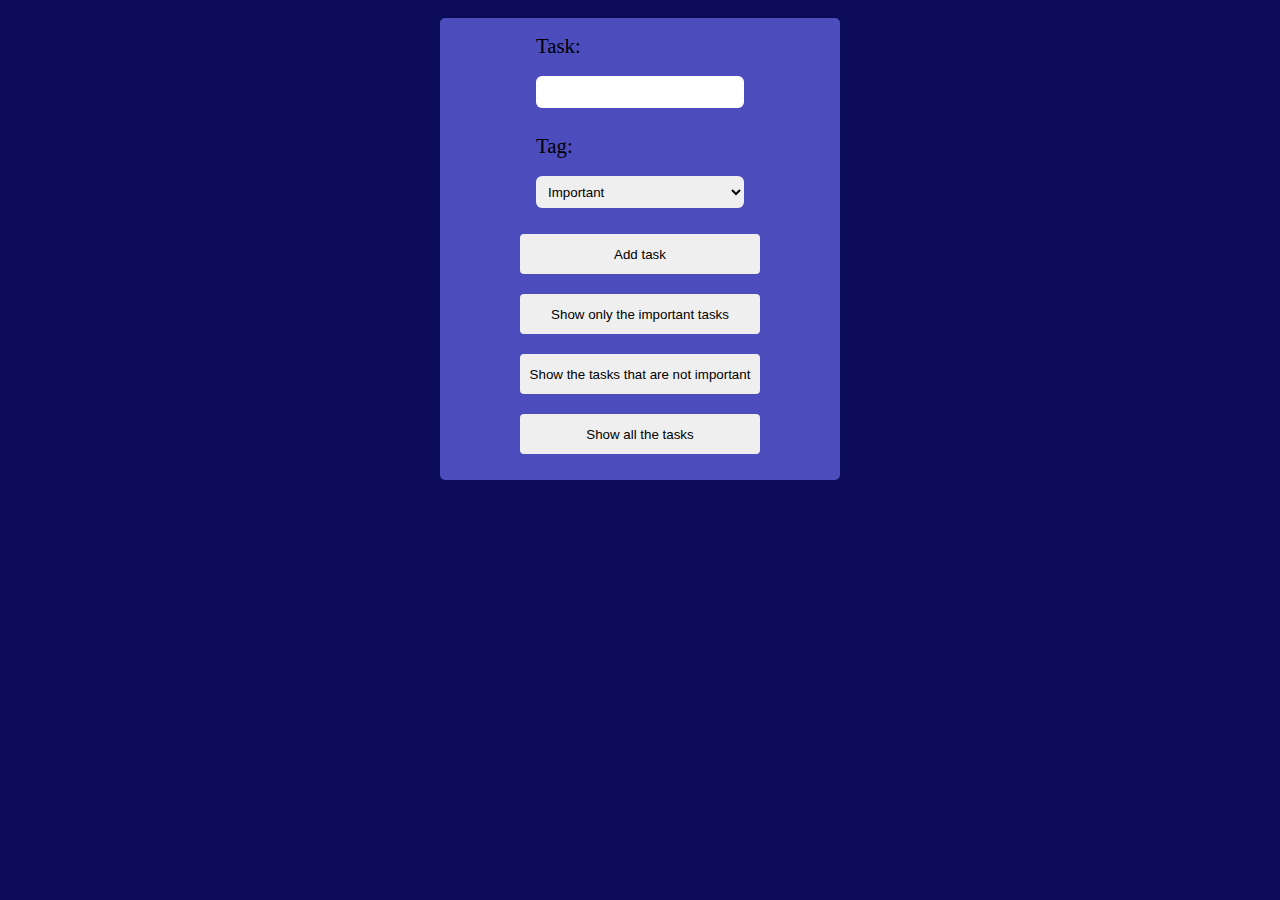
==== Exercise3/index.html @ 4a06e754 "done" ====
<!DOCTYPE html>
<html lang="en">
<head>
    <meta charset="UTF-8">
    <meta name="viewport" content="width=device-width, initial-scale=1.0">
    <title>Exercise2</title>
    <link rel="stylesheet" href="style.css">
</head>
<body>
    <div class="container">
        <nav class="subContainer">
            <div class="inputBlock">
                <span>Task:</span><br>
                <input class="inputText" type="text">
            </div>
            <div class="seleteBlock">
                <span>Tag:</span><br>
                <select class="selectOption" name="Select" id="">
                    <option value="Important">Important</option>
                    <option value="UnImportant">UnImportant</option>
                </select>
            </div>
            <button class="btn">Add task</button>
            <button class="showImportant">Show only the important tasks</button>
            <button class="showNotImportant">Show the tasks that are not important</button>
            <button class="ShowAllTasks">Show all the tasks</button>

        </nav>
    </div>
    <script src="js.js"></script>
</body>
</html>
---- Exercise3/style.css ----
*{
    margin: 0;
    padding: 0;
    box-sizing: border-box;
}
.container{
    height: 100vh;
    width: 100vw;
    display: flex;
    justify-content: center;
    background-color:rgb(11, 11, 88);
}
.subContainer{
    background-color: rgb(76, 76, 189);
    width: 25rem;
    border-radius: 5px;
    display: flex;
    flex-direction: column;
    align-items: center;
    gap: 10px;
    position: absolute;
    top: 2%;
    padding-bottom: 1rem;
}
.result{
    background-color: rgb(76, 76, 189);
    width: 25rem;
    border-radius: 5px;
    display: flex;
    flex-direction: column;
    align-items: center;
    gap: 10px;
    position: absolute;
    top: 10%;
}
.inputBlock, .seleteBlock{
    display: flex;
    flex-direction: column;
    align-items: flex-start;
}
.inputText,.selectOption{
    width: 13rem;
    height: 2rem;
    padding: 8px;
    border-radius: 6px;
    border: none;
}
.selectOption{
    cursor: pointer;
}
span{
    margin-top: 1rem;
    font-size: 1.3rem;
}
.btn{
    width: 15rem;
    border: none;
    margin-top: 1rem;
    height: 2.5rem;
    cursor: pointer;
    border-radius: 4px;
}
.showNotImportant,.showImportant,.ShowAllTasks{
    width: 15rem;
    border: none;
    height: 2.5rem;
    cursor: pointer;
    border-radius: 4px;
    margin-top: 10px;
}
.ShowAllTasks{
    margin-bottom: 10px;
}
.high{
    background-color: red;
    width: 14rem;
    height: 3rem;
    text-align: center;
    margin-bottom: 1rem;
    color: white;
}
.low{
    background-color: gray;
    width: 14rem;
    height: 3rem;
    text-align: center;
    margin-bottom: 1rem;
}
.temp{
    margin: 2rem;
}
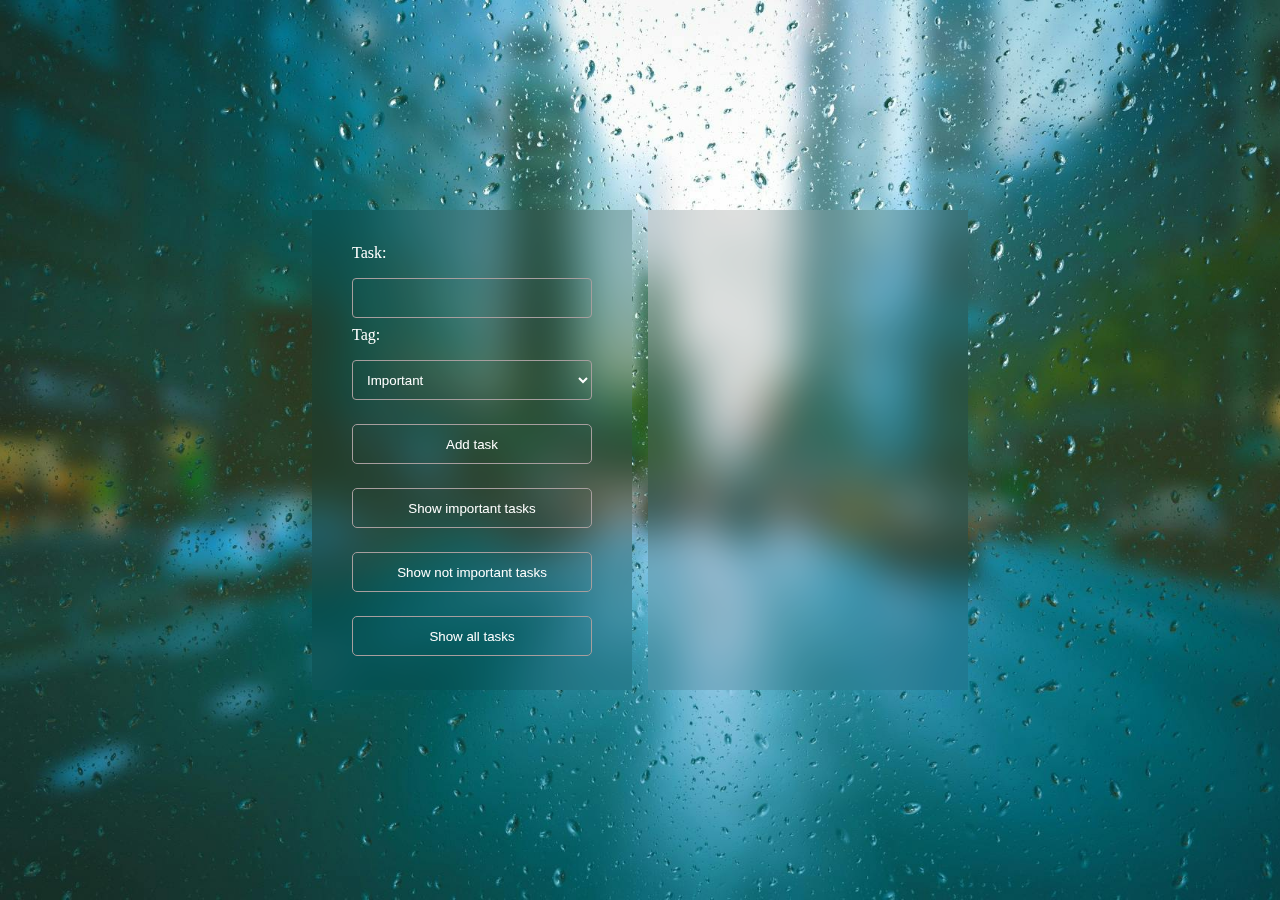
==== commit 22f9c508: "update function ex3" ====
--- a/Exercise3/index.html
+++ b/Exercise3/index.html
@@ -3,29 +3,32 @@
 <head>
     <meta charset="UTF-8">
     <meta name="viewport" content="width=device-width, initial-scale=1.0">
-    <title>Exercise2</title>
+    <title>Document</title>
     <link rel="stylesheet" href="style.css">
 </head>
 <body>
     <div class="container">
-        <nav class="subContainer">
+        <div class="operationBlock">
             <div class="inputBlock">
-                <span>Task:</span><br>
-                <input class="inputText" type="text">
+                <span>Task: </span>
+                <input type="text" class="inputTask">
             </div>
-            <div class="seleteBlock">
-                <span>Tag:</span><br>
-                <select class="selectOption" name="Select" id="">
+            <div class="selectBlock">
+                <span>Tag: </span>
+                <select name="Priority" class="selectOption">
                     <option value="Important">Important</option>
                     <option value="UnImportant">UnImportant</option>
                 </select>
             </div>
-            <button class="btn">Add task</button>
-            <button class="showImportant">Show only the important tasks</button>
-            <button class="showNotImportant">Show the tasks that are not important</button>
-            <button class="ShowAllTasks">Show all the tasks</button>
+            <button class="add">Add task</button>
+            <button class="showIm">Show important tasks</button>
+            <button class="showUn">Show not important tasks</button>
+            <button class="showAll">Show all tasks</button>
 
-        </nav>
+        </div>
+        <div class="resultBlock">
+
+        </div>
     </div>
     <script src="js.js"></script>
 </body>
--- a/Exercise3/style.css
+++ b/Exercise3/style.css
@@ -1,91 +1,90 @@
 *{
     margin: 0;
+    box-sizing: border-box;
     padding: 0;
-    box-sizing: border-box;
 }
 .container{
+    width: 100vw;
     height: 100vh;
-    width: 100vw;
+    background: url("pexels-pixabay-531880.jpg");
+    background-size: cover;
     display: flex;
+    align-items: center;
     justify-content: center;
-    background-color:rgb(11, 11, 88);
+    gap: 1rem;
 }
-.subContainer{
-    background-color: rgb(76, 76, 189);
-    width: 25rem;
-    border-radius: 5px;
+.resultBlock{
+    width: 20rem;
+    height: 30rem;
+    background-color: rgba(0, 0, 0, .1);
+    backdrop-filter: blur(20px);
     display: flex;
     flex-direction: column;
+    gap: 10px;
     align-items: center;
-    gap: 10px;
-    position: absolute;
-    top: 2%;
-    padding-bottom: 1rem;
+    overflow-y: auto;
 }
-.result{
-    background-color: rgb(76, 76, 189);
-    width: 25rem;
-    border-radius: 5px;
+.operationBlock{
+    width: 20rem;
+    height: 30rem;
+    background-color: rgba(0, 0, 0, .1);
+    backdrop-filter: blur(20px);
+    display: flex;
+    align-items: center;
+    flex-direction: column;
+    justify-content: center;
+    color: white;
+}
+.inputBlock, .selectBlock{
     display: flex;
     flex-direction: column;
-    align-items: center;
-    gap: 10px;
-    position: absolute;
-    top: 10%;
+    gap: 1rem;
 }
-.inputBlock, .seleteBlock{
-    display: flex;
-    flex-direction: column;
-    align-items: flex-start;
+.selectBlock{
+    margin-top: 0.5rem;
 }
-.inputText,.selectOption{
-    width: 13rem;
-    height: 2rem;
-    padding: 8px;
-    border-radius: 6px;
+.inputTask,.selectOption{
+    width: 15rem;
+    height: 2.5rem;
+    padding: 10px 10px;
+    background: none;
+    cursor: pointer;
+    border-radius: 4px;
+    border: 1px solid rgb(167, 158, 158);
+    color:white;
+}
+.selectOption option{
+    background-color: black;
+}
+button{
+    margin-top: 1.5rem;
+    height: 2.5rem;
+    width: 15rem;
+    border-radius: 5px;
+    color: white;
+    cursor: pointer;
+    background: none;
+    border: 1px solid rgb(167, 158, 158);
+    transition: 0.3s;
+}
+button:hover{
+    background-color: blueviolet;
     border: none;
 }
-.selectOption{
-    cursor: pointer;
-}
-span{
-    margin-top: 1rem;
-    font-size: 1.3rem;
-}
-.btn{
-    width: 15rem;
-    border: none;
-    margin-top: 1rem;
-    height: 2.5rem;
-    cursor: pointer;
-    border-radius: 4px;
-}
-.showNotImportant,.showImportant,.ShowAllTasks{
-    width: 15rem;
-    border: none;
-    height: 2.5rem;
-    cursor: pointer;
-    border-radius: 4px;
-    margin-top: 10px;
-}
-.ShowAllTasks{
-    margin-bottom: 10px;
+button:active{
+    background-color: blue;
 }
 .high{
     background-color: red;
-    width: 14rem;
+    text-align: center;
     height: 3rem;
-    text-align: center;
-    margin-bottom: 1rem;
+    width: 90%;
     color: white;
 }
 .low{
     background-color: gray;
-    width: 14rem;
+    text-align: center;
     height: 3rem;
-    text-align: center;
-    margin-bottom: 1rem;
-}
-.temp{
-    margin: 2rem;
+    width: 90%;
+    color: white;
 }